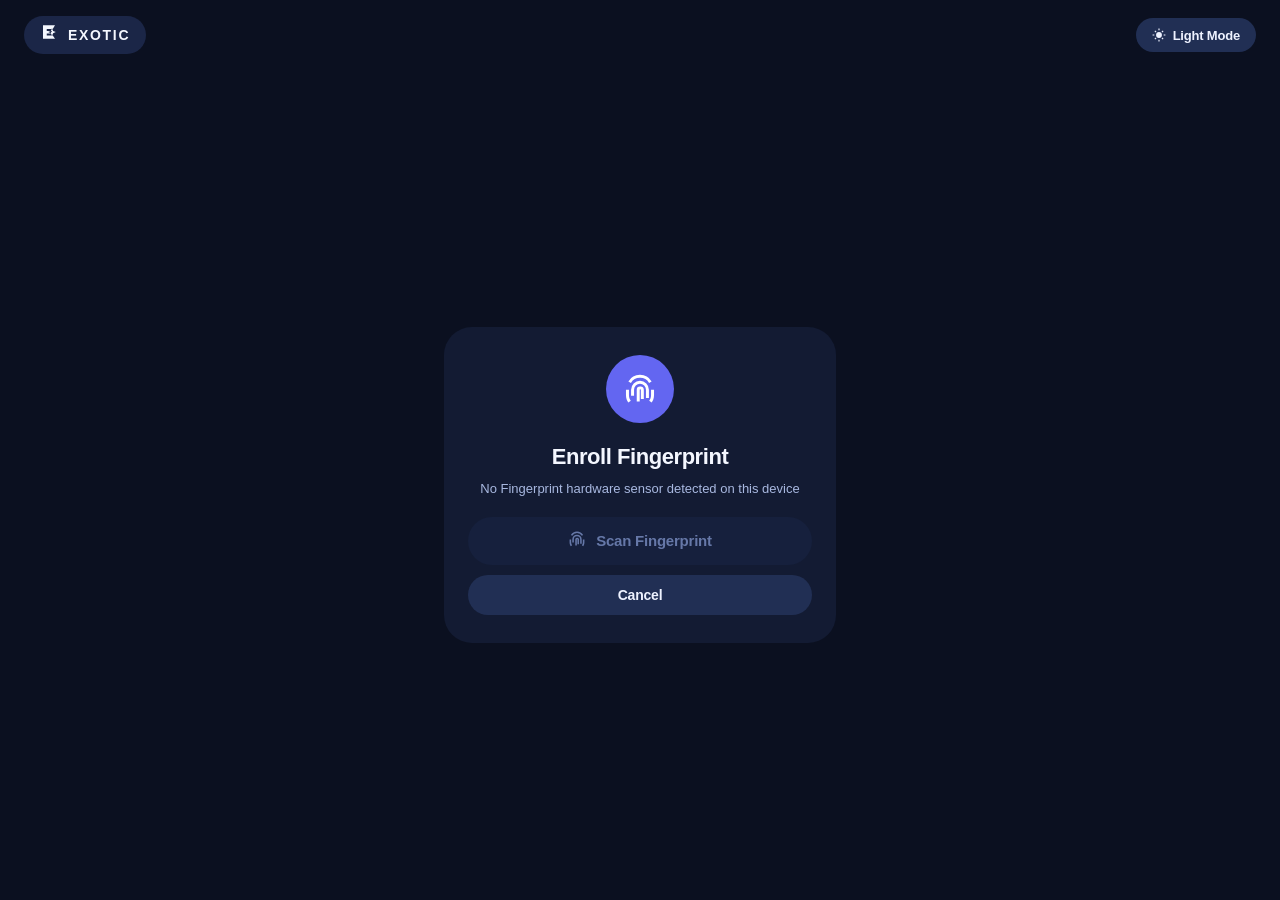
==== biometric-scan.html @ 4cd1140f "Add Settings Colored/Monochrome toggle with full Light/Dark Colored support across game and UI" ====
<!DOCTYPE html>
<html lang="en" data-theme="dark" data-color-mode="colored">
<head>
  <meta charset="UTF-8" />
  <meta name="viewport" content="width=device-width, initial-scale=1.0, maximum-scale=1.0, user-scalable=no" />
  <title>EXOTIC — Biometric Sensor</title>
  <link id="app-favicon" rel="icon" type="image/svg+xml" href="favicon.svg?v=20261025c20" />
  <link rel="shortcut icon" href="favicon.svg?v=20261025c20" />
  <link rel="stylesheet" href="styles/tokens.css?v=20261025c20" />
  <link rel="stylesheet" href="styles/components.css?v=20261025c20" />
  <style>
    body {
      min-height: 100vh;
      overflow-y: auto;
      display: flex;
      flex-direction: column;
      align-items: center;
      padding: 0;
      background-color: var(--bg-app);
      color: var(--fg-primary);
    }
    .bio-bridge-topbar {
      width: 100%;
      display: flex;
      align-items: center;
      justify-content: space-between;
      gap: 12px;
      padding: 16px 24px;
      flex-shrink: 0;
    }
    .bio-bridge-brand {
      display: inline-flex;
      align-items: center;
      gap: 10px;
      height: 38px;
      padding: 0 16px;
      border-radius: var(--radius-pill);
      background-color: var(--bg-surface-2);
      font-weight: 800;
      font-size: 14px;
      letter-spacing: 0.12em;
      text-transform: uppercase;
    }
    .bio-bridge-brand svg {
      width: 18px;
      height: 18px;
    }
    .bio-bridge-card {
      width: calc(100% - 32px);
      max-width: 392px;
      margin: auto;
      background-color: var(--bg-surface-1);
      border-radius: var(--radius-panel);
      padding: 28px 24px;
      display: flex;
      flex-direction: column;
      align-items: center;
      text-align: center;
      gap: 18px;
    }
    .bio-bridge-emblem {
      width: 68px;
      height: 68px;
      border-radius: var(--radius-pill);
      background-color: var(--pill-primary-bg);
      color: var(--pill-primary-fg);
      display: flex;
      align-items: center;
      justify-content: center;
    }
    .bio-bridge-emblem svg {
      width: 34px;
      height: 34px;
    }
    .bio-bridge-title {
      font-size: 22px;
      font-weight: 900;
      letter-spacing: -0.02em;
    }
    .bio-bridge-sub {
      font-size: 13px;
      color: var(--fg-secondary);
      line-height: 1.5;
    }
    .bio-bridge-canvas-wrap {
      display: none;
      width: 220px;
      height: 220px;
      border-radius: 24px;
      overflow: hidden;
      background-color: var(--bg-surface-2);
    }
    .bio-bridge-canvas-wrap.is-open {
      display: block;
    }
    .bio-bridge-canvas-wrap canvas {
      display: block;
      width: 220px;
      height: 220px;
    }
    .bio-bridge-actions {
      width: 100%;
      display: flex;
      flex-direction: column;
      gap: 10px;
    }
  </style>
</head>
<body>
  <header class="bio-bridge-topbar">
    <div class="bio-bridge-brand">
      <span id="bridge-brand-logo"></span>
      <span>EXOTIC</span>
    </div>
    <button type="button" id="bridge-theme-btn" class="ex-pill-btn ex-pill-btn--secondary ex-pill-btn--sm" aria-label="Switch Theme">
      <span id="bridge-theme-icon"></span>
      <span id="bridge-theme-label">Light Mode</span>
    </button>
  </header>

  <main class="bio-bridge-card">
    <div id="bridge-emblem" class="bio-bridge-emblem"></div>
    <div>
      <h1 id="bridge-title" class="bio-bridge-title">Biometric Verification</h1>
      <p id="bridge-sub" class="bio-bridge-sub" style="margin-top:6px;">
        Checking device biometric hardware...
      </p>
    </div>

    <div id="bridge-canvas-wrap" class="bio-bridge-canvas-wrap">
      <canvas id="bridge-face-canvas" width="220" height="220"></canvas>
    </div>

    <div class="bio-bridge-actions">
      <button type="button" id="bridge-scan-btn" class="ex-pill-btn ex-pill-btn--primary ex-pill-btn--lg ex-pill-btn--full">
        <span id="bridge-btn-icon"></span>
        <span id="bridge-btn-text">Start Sensor Scan</span>
      </button>
      <button type="button" id="bridge-cancel-btn" class="ex-pill-btn ex-pill-btn--secondary ex-pill-btn--md ex-pill-btn--full">
        <span>Cancel</span>
      </button>
    </div>
  </main>

  <script src="src/core/icons.js?v=20261025c20"></script>
  <script src="src/core/theme.js?v=20261025c20"></script>
  <script src="src/core/biometricHardware.js?v=20261025c20"></script>
  <script>
    (function () {
      const qs = new URLSearchParams(window.location.search);
      const reqId = qs.get('reqId') || '';
      const mode = qs.get('mode') === 'signin' ? 'signin' : 'signup';
      const method = qs.get('method') === 'faceid' ? 'faceid' : 'fingerprint';
      const requestedBioMode = qs.get('bioMode') || 'auto';
      const username = qs.get('username') || 'runner';
      let activeChallenge = qs.get('challenge') || '';
      const credentialId = qs.get('credId') || '';
      let currentTheme = qs.get('theme') === 'light' ? 'light' : 'dark';
      let currentColorMode = qs.get('colorMode') === 'monochrome' ? 'monochrome' : 'colored';
      try {
        const saved = JSON.parse(localStorage.getItem('exotic_save_state_v1') || '{}');
        if (!qs.has('theme') && saved?.settings?.theme === 'light') {
          currentTheme = 'light';
        }
        if (!qs.has('colorMode') && saved?.settings?.colorMode === 'monochrome') {
          currentColorMode = 'monochrome';
        }
      } catch {
        // Ignore storage read error
      }

      const brandLogoEl = document.getElementById('bridge-brand-logo');
      const themeBtnEl = document.getElementById('bridge-theme-btn');
      if (brandLogoEl) brandLogoEl.innerHTML = window.ExoticIcons.get('logo');

      function applyBridgeTheme(nextMode) {
        currentTheme = nextMode === 'light' ? 'light' : 'dark';
        if (window.ExoticTheme) {
          window.ExoticTheme.init(currentTheme, currentColorMode);
        } else {
          document.documentElement.setAttribute('data-theme', currentTheme);
          document.documentElement.setAttribute('data-color-mode', currentColorMode);
        }
        if (themeBtnEl) {
          const isDark = currentTheme === 'dark';
          const nextLabel = isDark ? 'Light Mode' : 'Dark Mode';
          themeBtnEl.innerHTML = `${window.ExoticIcons.get(isDark ? 'sun' : 'moon')}<span>${nextLabel}</span>`;
          themeBtnEl.setAttribute('title', `Switch to ${nextLabel}`);
          themeBtnEl.setAttribute('aria-label', `Switch to ${nextLabel}`);
        }
      }

      applyBridgeTheme(currentTheme);

      if (themeBtnEl) {
        themeBtnEl.addEventListener('click', () => {
          const next = currentTheme === 'dark' ? 'light' : 'dark';
          applyBridgeTheme(next);
          try {
            const raw = localStorage.getItem('exotic_save_state_v1');
            if (raw) {
              const parsed = JSON.parse(raw);
              parsed.settings = { ...(parsed.settings || {}), theme: next };
              localStorage.setItem('exotic_save_state_v1', JSON.stringify(parsed));
            }
          } catch {
            // Ignore storage write error
          }
        });
      }

      const label = method === 'faceid' ? 'Face ID' : 'Fingerprint';
      const iconName = method === 'faceid' ? 'faceid' : 'fingerprint';

      const emblemEl = document.getElementById('bridge-emblem');
      const titleEl = document.getElementById('bridge-title');
      const subEl = document.getElementById('bridge-sub');
      const canvasWrap = document.getElementById('bridge-canvas-wrap');
      const faceCanvas = document.getElementById('bridge-face-canvas');
      const scanBtn = document.getElementById('bridge-scan-btn');
      const btnIcon = document.getElementById('bridge-btn-icon');
      const btnText = document.getElementById('bridge-btn-text');
      const cancelBtn = document.getElementById('bridge-cancel-btn');

      emblemEl.innerHTML = window.ExoticIcons.get(iconName);
      btnIcon.innerHTML = window.ExoticIcons.get(iconName);
      titleEl.textContent = mode === 'signup' ? `Enroll ${label}` : `Verify ${label}`;
      btnText.textContent = `Scan ${label}`;

      function sendResultAndClose(result) {
        const message = {
          type: 'EXOTIC_BIOMETRIC_RESULT',
          reqId,
          result
        };
        try {
          if (window.opener && !window.opener.closed) {
            window.opener.postMessage(message, window.location.origin);
          }
        } catch {
          // Ignore opener error
        }
        try {
          if (typeof window.BroadcastChannel === 'function') {
            const bc = new window.BroadcastChannel(window.ExoticBiometrics.BRIDGE_CHANNEL);
            bc.postMessage(message);
            setTimeout(() => bc.close(), 120);
          }
        } catch {
          // Ignore BroadcastChannel error
        }
        setTimeout(() => {
          window.close();
        }, 160);
      }

      let resolvedBioMode = 'webauthn';

      async function runCameraScan() {
        scanBtn.disabled = true;
        canvasWrap.classList.add('is-open');
        emblemEl.style.display = 'none';
        subEl.textContent = 'Starting front camera for Face ID...';

        if (!activeChallenge) {
          const fresh = await window.ExoticBiometrics.prefetchChallenge(username);
          activeChallenge = fresh?.challenge || '';
        }

        const res = await window.ExoticBiometrics.scanCameraFace({
          canvas: faceCanvas,
          challenge: activeChallenge,
          onProgress(info) {
            subEl.textContent = info.hint;
          }
        });

        if (res && res.ok) {
          subEl.textContent = 'Face ID captured!';
          sendResultAndClose(res);
          return;
        }

        scanBtn.disabled = false;
        if (res?.unsupported) {
          sendResultAndClose(res);
          return;
        }
        subEl.textContent = res?.reason || 'Could not complete Face ID scan — try again.';
        btnText.textContent = 'Retry Face ID Scan';
      }

      function handleWebAuthnClick() {
        if (!activeChallenge) {
          subEl.textContent = 'Preparing security token — tap Scan again...';
          window.ExoticBiometrics.prefetchChallenge(username).then((c) => {
            if (c?.challenge) activeChallenge = c.challenge;
          });
          return;
        }

        scanBtn.disabled = true;
        subEl.textContent = `Complete ${label} verification on your device...`;

        const p =
          mode === 'signup'
            ? window.ExoticBiometrics.startInlineWebAuthnEnrollSync({
                username,
                method,
                challenge: activeChallenge
              })
            : window.ExoticBiometrics.startInlineWebAuthnVerifySync({
                username,
                method,
                challenge: activeChallenge,
                credentialId
              });

        p.then((res) => {
          if (res && res.ok) {
            emblemEl.innerHTML = window.ExoticIcons.get('check');
            subEl.textContent = `${label} verified!`;
            sendResultAndClose(res);
            return;
          }
          scanBtn.disabled = false;
          if (res?.unsupported) {
            sendResultAndClose(res);
            return;
          }
          // Pre-fetch fresh challenge for retry
          window.ExoticBiometrics.prefetchChallenge(username).then((c) => {
            if (c?.challenge) activeChallenge = c.challenge;
          });
          subEl.textContent = res?.reason || `${label} scan did not complete — tap to retry.`;
          btnText.textContent = `Retry ${label}`;
        });
      }

      scanBtn.addEventListener('click', () => {
        if (resolvedBioMode === 'camera_face') {
          runCameraScan();
        } else {
          handleWebAuthnClick();
        }
      });

      cancelBtn.addEventListener('click', () => {
        window.ExoticBiometrics.stopActiveCamera();
        sendResultAndClose({
          ok: false,
          canceled: true,
          reason: `${label} scan canceled`
        });
      });

      (async () => {
        const [, freshChallenge] = await Promise.all([
          window.ExoticBiometrics.detectCapabilities(),
          activeChallenge
            ? Promise.resolve({ challenge: activeChallenge })
            : window.ExoticBiometrics.prefetchChallenge(username)
        ]);
        if (freshChallenge?.challenge) {
          activeChallenge = freshChallenge.challenge;
        }

        const support = window.ExoticBiometrics.getMethodSupport(method);
        if (!support.supported) {
          subEl.textContent = support.reason || `${label} is not supported on this device.`;
          scanBtn.disabled = true;
          setTimeout(() => {
            sendResultAndClose({
              ok: false,
              unsupported: true,
              reason: support.reason || `${label} hardware is not supported on this device`
            });
          }, 950);
          return;
        }

        if (requestedBioMode === 'webauthn' || requestedBioMode === 'camera_face') {
          resolvedBioMode = requestedBioMode;
        } else {
          resolvedBioMode = support.mode || 'webauthn';
        }

        if (resolvedBioMode === 'camera_face') {
          runCameraScan();
        } else {
          subEl.textContent = `Tap below to trigger your device's ${label} sensor for @${username}.`;
          scanBtn.focus();
        }
      })();
    })();
  </script>
</body>
</html>
---- styles/tokens.css ----
:root {
  --font-sans: 'Inter', -apple-system, BlinkMacSystemFont, 'Segoe UI', Roboto, Helvetica, Arial, sans-serif;
  --font-mono: 'JetBrains Mono', ui-monospace, SFMono-Regular, Menlo, Monaco, Consolas, monospace;

  --radius-pill: 9999px;
  --radius-card: 22px;
  --radius-panel: 28px;
  --radius-stage: 16px;
  --radius-chip: 9999px;

  --ease-spring: cubic-bezier(0.22, 1, 0.36, 1);
  --ease-snappy: cubic-bezier(0.16, 1, 0.3, 1);
}

/* ==========================================================================
   1. DARK + MONOCHROME
   ========================================================================== */
[data-theme="dark"],
[data-theme="dark"][data-color-mode="monochrome"] {
  --bg-app: #0a0a0a;
  --bg-backdrop-overlay: rgba(10, 10, 10, 0.62);
  --bg-surface-1: #141414;
  --bg-surface-2: #1c1c1c;
  --bg-surface-3: #242424;
  --bg-surface-4: #303030;
  --bg-preview: #0f0f0f;
  --bg-modal-scrim: rgba(6, 6, 6, 0.8);

  --fg-primary: #fafafa;
  --fg-secondary: #a3a3a3;
  --fg-muted: #737373;
  --fg-inverse: #0a0a0a;

  --pill-primary-bg: #fafafa;
  --pill-primary-fg: #0a0a0a;
  --pill-primary-hover: #e5e5e5;
  --pill-primary-active: #d4d4d4;

  --pill-secondary-bg: #202020;
  --pill-secondary-fg: #f5f5f5;
  --pill-secondary-hover: #2b2b2b;
  --pill-secondary-active: #363636;

  --pill-ghost-fg: #a3a3a3;
  --pill-ghost-hover-bg: #1c1c1c;
  --pill-ghost-hover-fg: #fafafa;

  --pill-muted-bg: #191919;
  --pill-muted-fg: #666666;

  --scrollbar-track: #0f0f0f;
  --scrollbar-thumb: #2b2b2b;

  --accent-brand-fill: #fafafa;
  --accent-coin: currentColor;
  --accent-skill: currentColor;
  --accent-danger: currentColor;
  --accent-trophy: currentColor;
  --accent-aura: currentColor;
  --valid-pill-bg: #fafafa;
  --valid-pill-fg: #0a0a0a;
  --invalid-pill-bg: #303030;
  --invalid-pill-fg: #fafafa;
  --rage-bg: #fafafa;
  --rage-fg: #0a0a0a;
}

/* ==========================================================================
   2. LIGHT + MONOCHROME
   ========================================================================== */
[data-theme="light"],
[data-theme="light"][data-color-mode="monochrome"] {
  --bg-app: #f5f5f5;
  --bg-backdrop-overlay: rgba(245, 245, 245, 0.66);
  --bg-surface-1: #ffffff;
  --bg-surface-2: #ececec;
  --bg-surface-3: #e2e2e2;
  --bg-surface-4: #d4d4d4;
  --bg-preview: #eaeaea;
  --bg-modal-scrim: rgba(238, 238, 238, 0.84);

  --fg-primary: #0a0a0a;
  --fg-secondary: #525252;
  --fg-muted: #737373;
  --fg-inverse: #fafafa;

  --pill-primary-bg: #0a0a0a;
  --pill-primary-fg: #fafafa;
  --pill-primary-hover: #262626;
  --pill-primary-active: #404040;

  --pill-secondary-bg: #e6e6e6;
  --pill-secondary-fg: #0a0a0a;
  --pill-secondary-hover: #dadada;
  --pill-secondary-active: #cccccc;

  --pill-ghost-fg: #525252;
  --pill-ghost-hover-bg: #e8e8e8;
  --pill-ghost-hover-fg: #0a0a0a;

  --pill-muted-bg: #ececec;
  --pill-muted-fg: #8c8c8c;

  --scrollbar-track: #ececec;
  --scrollbar-thumb: #cccccc;

  --accent-brand-fill: #0a0a0a;
  --accent-coin: currentColor;
  --accent-skill: currentColor;
  --accent-danger: currentColor;
  --accent-trophy: currentColor;
  --accent-aura: currentColor;
  --valid-pill-bg: #0a0a0a;
  --valid-pill-fg: #fafafa;
  --invalid-pill-bg: #d4d4d4;
  --invalid-pill-fg: #0a0a0a;
  --rage-bg: #0a0a0a;
  --rage-fg: #fafafa;
}

/* ==========================================================================
   3. DARK + COLORED (Midnight Indigo & Crisp Solid Spectrum)
   ========================================================================== */
[data-theme="dark"][data-color-mode="colored"] {
  --bg-app: #0b1020;
  --bg-backdrop-overlay: rgba(11, 16, 32, 0.68);
  --bg-surface-1: #131b33;
  --bg-surface-2: #1b2647;
  --bg-surface-3: #24335c;
  --bg-surface-4: #314478;
  --bg-preview: #0e1529;
  --bg-modal-scrim: rgba(7, 11, 24, 0.82);

  --fg-primary: #f4f7ff;
  --fg-secondary: #a8b8e0;
  --fg-muted: #7386b8;
  --fg-inverse: #ffffff;

  --pill-primary-bg: #6366f1;
  --pill-primary-fg: #ffffff;
  --pill-primary-hover: #7578f7;
  --pill-primary-active: #4f46e5;

  --pill-secondary-bg: #212f54;
  --pill-secondary-fg: #eef2ff;
  --pill-secondary-hover: #2c3e6e;
  --pill-secondary-active: #374d87;

  --pill-ghost-fg: #a8b8e0;
  --pill-ghost-hover-bg: #1d2a4d;
  --pill-ghost-hover-fg: #ffffff;

  --pill-muted-bg: #16203d;
  --pill-muted-fg: #6678a8;

  --scrollbar-track: #0e1529;
  --scrollbar-thumb: #3b4f87;

  --accent-brand-fill: #818cf8;
  --accent-coin: #fbbf24;
  --accent-skill: #22d3ee;
  --accent-danger: #fb7185;
  --accent-trophy: #f59e0b;
  --accent-aura: #c084fc;
  --valid-pill-bg: #059669;
  --valid-pill-fg: #ffffff;
  --invalid-pill-bg: #be123c;
  --invalid-pill-fg: #ffffff;
  --rage-bg: #e11d48;
  --rage-fg: #ffffff;
}

/* ==========================================================================
   4. LIGHT + COLORED (Sunlit Sky Alabaster & Vivid Royal Spectrum)
   ========================================================================== */
[data-theme="light"][data-color-mode="colored"] {
  --bg-app: #eaf1ff;
  --bg-backdrop-overlay: rgba(234, 241, 255, 0.72);
  --bg-surface-1: #ffffff;
  --bg-surface-2: #e1ebff;
  --bg-surface-3: #d2e0ff;
  --bg-surface-4: #bdd1fb;
  --bg-preview: #dce8ff;
  --bg-modal-scrim: rgba(224, 235, 255, 0.85);

  --fg-primary: #111a36;
  --fg-secondary: #435482;
  --fg-muted: #6d7fad;
  --fg-inverse: #ffffff;

  --pill-primary-bg: #4f46e5;
  --pill-primary-fg: #ffffff;
  --pill-primary-hover: #4338ca;
  --pill-primary-active: #3730a3;

  --pill-secondary-bg: #d8e4ff;
  --pill-secondary-fg: #192652;
  --pill-secondary-hover: #c5d6fe;
  --pill-secondary-active: #b1c6fc;

  --pill-ghost-fg: #435482;
  --pill-ghost-hover-bg: #dce7ff;
  --pill-ghost-hover-fg: #111a36;

  --pill-muted-bg: #e2ebff;
  --pill-muted-fg: #7e8fb8;

  --scrollbar-track: #e1ebff;
  --scrollbar-thumb: #99b0eb;

  --accent-brand-fill: #4f46e5;
  --accent-coin: #d97706;
  --accent-skill: #0891b2;
  --accent-danger: #e11d48;
  --accent-trophy: #d97706;
  --accent-aura: #7c3aed;
  --valid-pill-bg: #059669;
  --valid-pill-fg: #ffffff;
  --invalid-pill-bg: #e11d48;
  --invalid-pill-fg: #ffffff;
  --rage-bg: #e11d48;
  --rage-fg: #ffffff;
}

*,
*::before,
*::after {
  box-sizing: border-box;
  margin: 0;
  padding: 0;
  border: none;
  outline: none;
  -webkit-tap-highlight-color: transparent;
}

html,
body {
  width: 100%;
  height: 100%;
  overflow: hidden;
  background-color: var(--bg-app);
  color: var(--fg-primary);
  font-family: var(--font-sans);
  font-size: 15px;
  line-height: 1.45;
  -webkit-font-smoothing: antialiased;
  -moz-osx-font-smoothing: grayscale;
  user-select: none;
  transition: background-color 220ms var(--ease-snappy), color 220ms var(--ease-snappy);
}

button,
input,
select,
textarea {
  font-family: inherit;
  color: inherit;
  background: none;
  border: none;
  outline: none;
  box-shadow: none;
}

button:focus,
button:focus-visible,
input:focus,
input:focus-visible {
  border: none;
  outline: none;
  box-shadow: none;
}

::-webkit-scrollbar {
  width: 8px;
  height: 8px;
}

::-webkit-scrollbar-track {
  background: var(--scrollbar-track);
}

::-webkit-scrollbar-thumb {
  background: var(--scrollbar-thumb);
  border-radius: 9999px;
}
---- styles/components.css ----
/* Custom ShadcnUI Pill-Style Button System (Used For Every Button Throughout) */
.ex-pill-btn {
  position: relative;
  display: inline-flex;
  align-items: center;
  justify-content: center;
  gap: 8px;
  border-radius: var(--radius-pill);
  border: none;
  outline: none;
  box-shadow: none;
  font-family: var(--font-sans);
  font-weight: 600;
  letter-spacing: -0.015em;
  white-space: nowrap;
  cursor: pointer;
  text-decoration: none;
  transition:
    background-color 150ms var(--ease-snappy),
    color 150ms var(--ease-snappy),
    transform 130ms var(--ease-spring),
    opacity 150ms ease;
}

.ex-pill-btn svg {
  width: 16px;
  height: 16px;
  flex-shrink: 0;
  pointer-events: none;
}

.ex-pill-btn:active:not(:disabled) {
  transform: scale(0.96);
}

.ex-pill-btn:disabled,
.ex-pill-btn[aria-disabled="true"] {
  background-color: var(--pill-muted-bg);
  color: var(--pill-muted-fg);
  cursor: not-allowed;
  transform: none;
}

/* Variants */
.ex-pill-btn--primary {
  background-color: var(--pill-primary-bg);
  color: var(--pill-primary-fg);
}

.ex-pill-btn--primary:hover:not(:disabled) {
  background-color: var(--pill-primary-hover);
}

.ex-pill-btn--primary:active:not(:disabled) {
  background-color: var(--pill-primary-active);
}

.ex-pill-btn--secondary {
  background-color: var(--pill-secondary-bg);
  color: var(--pill-secondary-fg);
}

.ex-pill-btn--secondary:hover:not(:disabled) {
  background-color: var(--pill-secondary-hover);
}

.ex-pill-btn--secondary:active:not(:disabled) {
  background-color: var(--pill-secondary-active);
}

.ex-pill-btn--ghost {
  background-color: transparent;
  color: var(--pill-ghost-fg);
}

.ex-pill-btn--ghost:hover:not(:disabled) {
  background-color: var(--pill-ghost-hover-bg);
  color: var(--pill-ghost-hover-fg);
}

/* Sizes */
.ex-pill-btn--xs {
  height: 28px;
  padding: 0 12px;
  font-size: 12px;
  gap: 6px;
}

.ex-pill-btn--xs svg {
  width: 13px;
  height: 13px;
}

.ex-pill-btn--sm {
  height: 34px;
  padding: 0 16px;
  font-size: 13px;
  gap: 7px;
}

.ex-pill-btn--sm svg {
  width: 14px;
  height: 14px;
}

.ex-pill-btn--md {
  height: 40px;
  padding: 0 20px;
  font-size: 14px;
  gap: 8px;
}

.ex-pill-btn--lg {
  height: 48px;
  padding: 0 26px;
  font-size: 15px;
  gap: 10px;
}

.ex-pill-btn--lg svg {
  width: 18px;
  height: 18px;
}

.ex-pill-btn--xl {
  height: 54px;
  padding: 0 34px;
  font-size: 16px;
  gap: 11px;
}

.ex-pill-btn--xl svg {
  width: 19px;
  height: 19px;
}

.ex-pill-btn--icon {
  width: 38px;
  height: 38px;
  padding: 0;
}

.ex-pill-btn--icon-sm {
  width: 32px;
  height: 32px;
  padding: 0;
}

.ex-pill-btn--full {
  width: 100%;
}

/* Non-interactive Pill Chips & Currency Counters */
.ex-chip {
  display: inline-flex;
  align-items: center;
  gap: 7px;
  height: 34px;
  padding: 0 14px;
  border-radius: var(--radius-pill);
  background-color: var(--bg-surface-2);
  color: var(--fg-primary);
  font-size: 13px;
  font-weight: 600;
  font-variant-numeric: tabular-nums;
}

.ex-chip svg {
  width: 15px;
  height: 15px;
  flex-shrink: 0;
}

.ex-chip--subtle {
  height: 26px;
  padding: 0 10px;
  font-size: 11px;
  font-weight: 600;
  letter-spacing: 0.02em;
  text-transform: uppercase;
  background-color: var(--bg-surface-3);
  color: var(--fg-secondary);
}

.ex-chip--inverted {
  height: 24px;
  padding: 0 10px;
  font-size: 11px;
  font-weight: 700;
  letter-spacing: 0.03em;
  text-transform: uppercase;
  background-color: var(--pill-primary-bg);
  color: var(--pill-primary-fg);
}

/* Pill Input (Borderless, Outline-free, Gradient-free, HTML5 Validation Clean) */
.ex-pill-input {
  height: 44px;
  padding: 0 18px;
  border-radius: var(--radius-pill);
  background-color: var(--bg-surface-3);
  color: var(--fg-primary);
  font-size: 14px;
  font-weight: 500;
  width: 100%;
  border: none;
  outline: none;
  box-shadow: none;
  transition: background-color 150ms var(--ease-snappy);
}

.ex-pill-input::placeholder {
  color: var(--fg-muted);
}

.ex-pill-input:focus,
.ex-pill-input:focus-visible,
.ex-pill-input:valid,
.ex-pill-input:invalid,
.ex-pill-input:-moz-ui-invalid {
  background-color: var(--bg-surface-4);
  border: none;
  outline: none;
  box-shadow: none;
}

.ex-pill-input:not(:focus):valid,
.ex-pill-input:not(:focus):invalid {
  background-color: var(--bg-surface-3);
}

/* Video Card Preview Component (Shop Items & Levels) */
.ex-video-card {
  display: flex;
  flex-direction: column;
  background-color: var(--bg-surface-2);
  border-radius: var(--radius-card);
  padding: 12px;
  gap: 12px;
  transition: transform 180ms var(--ease-snappy), background-color 180ms var(--ease-snappy);
}

.ex-video-card:hover {
  transform: translateY(-2px);
}

.ex-video-stage {
  position: relative;
  width: 100%;
  aspect-ratio: 16 / 9;
  border-radius: var(--radius-stage);
  background-color: var(--bg-preview);
  overflow: hidden;
}

.ex-video-canvas {
  display: block;
  width: 100%;
  height: 100%;
}

.ex-video-overlay-top {
  position: absolute;
  top: 8px;
  left: 8px;
  right: 8px;
  display: flex;
  align-items: center;
  justify-content: space-between;
  pointer-events: none;
}

.ex-video-badge {
  display: inline-flex;
  align-items: center;
  gap: 5px;
  height: 22px;
  padding: 0 9px;
  border-radius: var(--radius-pill);
  background-color: var(--bg-backdrop-overlay);
  color: var(--fg-primary);
  font-family: var(--font-mono);
  font-size: 10px;
  font-weight: 700;
  letter-spacing: 0.04em;
  text-transform: uppercase;
}

.ex-video-scrubber {
  position: absolute;
  left: 10px;
  right: 10px;
  bottom: 8px;
  height: 3px;
  border-radius: var(--radius-pill);
  background-color: var(--bg-surface-3);
  overflow: hidden;
  pointer-events: none;
  opacity: 0.72;
}

.ex-video-scrubber-fill {
  height: 100%;
  width: 0%;
  border-radius: var(--radius-pill);
  background-color: var(--accent-brand-fill);
}

.ex-card-body {
  display: flex;
  flex-direction: column;
  gap: 6px;
  padding: 0 4px;
  flex: 1;
}

.ex-card-title-row {
  display: flex;
  align-items: center;
  justify-content: space-between;
  gap: 8px;
}

.ex-card-title {
  font-size: 15px;
  font-weight: 700;
  letter-spacing: -0.02em;
  color: var(--fg-primary);
}

.ex-card-desc {
  font-size: 12.5px;
  color: var(--fg-secondary);
  line-height: 1.4;
}

.ex-card-footer {
  display: flex;
  align-items: center;
  justify-content: space-between;
  gap: 8px;
  margin-top: auto;
  padding-top: 6px;
}

/* Modal System */
.ex-modal-scrim {
  position: fixed;
  inset: 0;
  z-index: 90;
  display: flex;
  align-items: center;
  justify-content: center;
  padding: 20px;
  background-color: var(--bg-modal-scrim);
  opacity: 0;
  pointer-events: none;
  transition: opacity 180ms var(--ease-snappy);
}

.ex-modal-scrim.is-open {
  opacity: 1;
  pointer-events: auto;
}

.ex-modal-card {
  width: 100%;
  max-width: 460px;
  background-color: var(--bg-surface-1);
  border-radius: var(--radius-panel);
  padding: 28px;
  display: flex;
  flex-direction: column;
  gap: 18px;
  transform: translateY(10px) scale(0.98);
  transition: transform 200ms var(--ease-snappy);
}

.ex-modal-scrim.is-open .ex-modal-card {
  transform: translateY(0) scale(1);
}

/* Toast Stack */
.ex-toast-stack {
  position: fixed;
  bottom: 20px;
  right: 20px;
  z-index: 120;
  display: flex;
  flex-direction: column;
  gap: 10px;
  pointer-events: none;
}

.ex-toast {
  display: flex;
  align-items: center;
  gap: 12px;
  padding: 12px 18px;
  border-radius: var(--radius-pill);
  background-color: var(--pill-primary-bg);
  color: var(--pill-primary-fg);
  font-size: 13px;
  font-weight: 600;
  animation: exToastIn 260ms var(--ease-spring) forwards;
}

.ex-toast svg {
  width: 16px;
  height: 16px;
  flex-shrink: 0;
}

@keyframes exToastIn {
  from {
    opacity: 0;
    transform: translateY(14px) scale(0.94);
  }
  to {
    opacity: 1;
    transform: translateY(0) scale(1);
  }
}

.mono {
  font-family: var(--font-mono);
  font-variant-numeric: tabular-nums;
}

/* Semantic Solid Icon Accents in Colored Mode (Dark & Light) */
[data-color-mode="colored"] [data-icon="coin"] {
  color: var(--accent-coin);
}

[data-color-mode="colored"] [data-icon="skill"] {
  color: var(--accent-skill);
}

[data-color-mode="colored"] [data-icon="skull"] {
  color: var(--accent-danger);
}

[data-color-mode="colored"] [data-icon="achievements"],
[data-color-mode="colored"] [data-icon="leaderboards"] {
  color: var(--accent-trophy);
}

[data-color-mode="colored"] [data-icon="bolt"],
[data-color-mode="colored"] [data-icon="palette"] {
  color: var(--accent-aura);
}

[data-color-mode="colored"] .ex-pill-btn--primary [data-icon] {
  color: #ffffff;
}

[data-color-mode="colored"] .ex-pill-btn--primary [data-icon="coin"] {
  color: #fde047;
}

[data-color-mode="colored"] .ex-pill-btn--primary [data-icon="skill"] {
  color: #67e8f9;
}
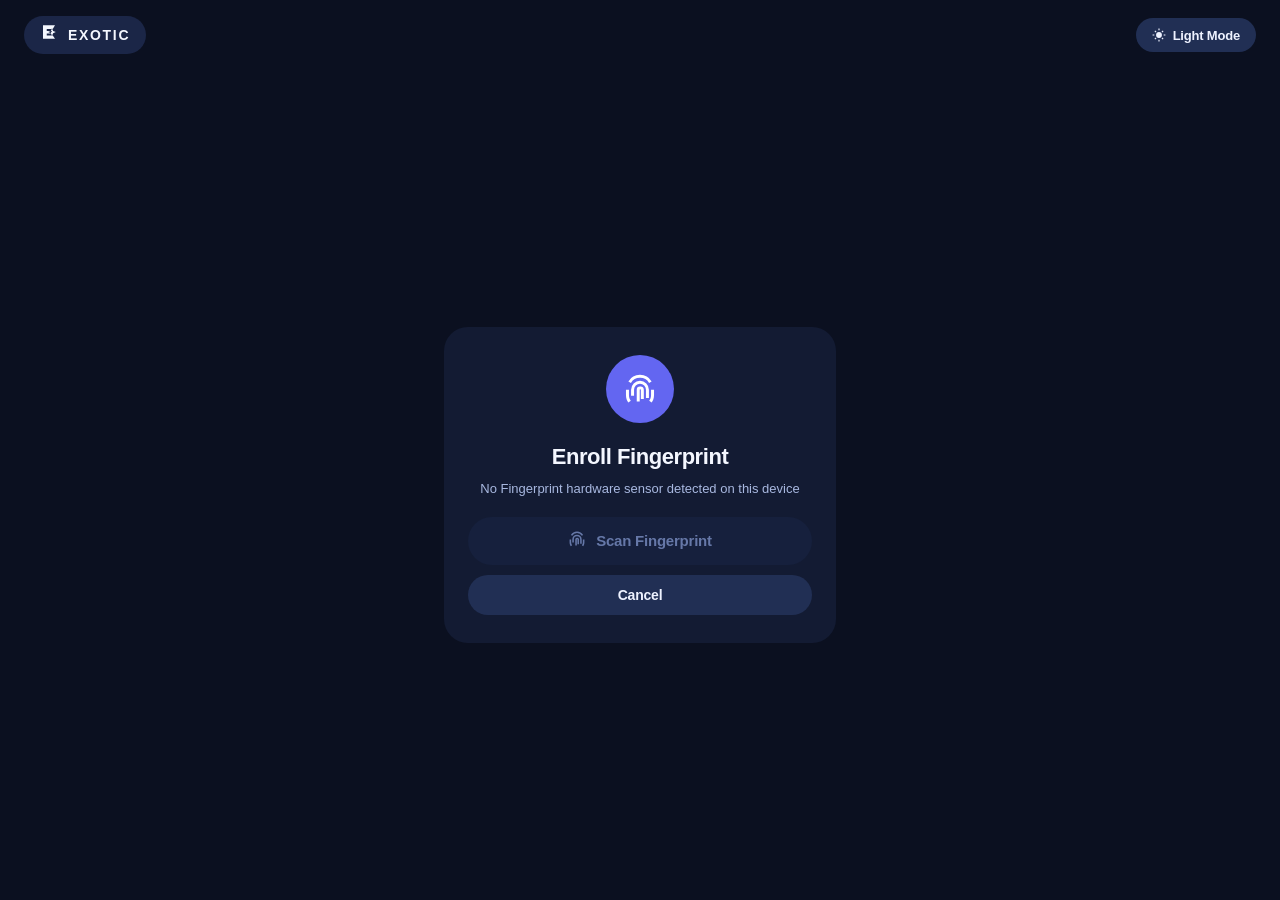
==== commit f86926fb: "Restore Monochrome Dark & Light to exact original visuals while keeping Colored mode intact" ====
--- a/biometric-scan.html
+++ b/biometric-scan.html
@@ -4,10 +4,10 @@
   <meta charset="UTF-8" />
   <meta name="viewport" content="width=device-width, initial-scale=1.0, maximum-scale=1.0, user-scalable=no" />
   <title>EXOTIC — Biometric Sensor</title>
-  <link id="app-favicon" rel="icon" type="image/svg+xml" href="favicon.svg?v=20261025c20" />
-  <link rel="shortcut icon" href="favicon.svg?v=20261025c20" />
-  <link rel="stylesheet" href="styles/tokens.css?v=20261025c20" />
-  <link rel="stylesheet" href="styles/components.css?v=20261025c20" />
+  <link id="app-favicon" rel="icon" type="image/svg+xml" href="favicon.svg?v=20261025c21" />
+  <link rel="shortcut icon" href="favicon.svg?v=20261025c21" />
+  <link rel="stylesheet" href="styles/tokens.css?v=20261025c21" />
+  <link rel="stylesheet" href="styles/components.css?v=20261025c21" />
   <style>
     body {
       min-height: 100vh;
@@ -142,9 +142,9 @@
     </div>
   </main>
 
-  <script src="src/core/icons.js?v=20261025c20"></script>
-  <script src="src/core/theme.js?v=20261025c20"></script>
-  <script src="src/core/biometricHardware.js?v=20261025c20"></script>
+  <script src="src/core/icons.js?v=20261025c21"></script>
+  <script src="src/core/theme.js?v=20261025c21"></script>
+  <script src="src/core/biometricHardware.js?v=20261025c21"></script>
   <script>
     (function () {
       const qs = new URLSearchParams(window.location.search);
--- a/styles/tokens.css
+++ b/styles/tokens.css
@@ -1,125 +1,106 @@
-:root {
-  --font-sans: 'Inter', -apple-system, BlinkMacSystemFont, 'Segoe UI', Roboto, Helvetica, Arial, sans-serif;
-  --font-mono: 'JetBrains Mono', ui-monospace, SFMono-Regular, Menlo, Monaco, Consolas, monospace;
-
-  --radius-pill: 9999px;
-  --radius-card: 22px;
-  --radius-panel: 28px;
-  --radius-stage: 16px;
-  --radius-chip: 9999px;
-
-  --ease-spring: cubic-bezier(0.22, 1, 0.36, 1);
-  --ease-snappy: cubic-bezier(0.16, 1, 0.3, 1);
-}
-
-/* ==========================================================================
-   1. DARK + MONOCHROME
-   ========================================================================== */
+:root,
 [data-theme="dark"],
 [data-theme="dark"][data-color-mode="monochrome"] {
   --bg-app: #0a0a0a;
-  --bg-backdrop-overlay: rgba(10, 10, 10, 0.62);
-  --bg-surface-1: #141414;
+  --bg-backdrop-overlay: rgba(10, 10, 10, 0.72);
+  --bg-surface-1: #131313;
   --bg-surface-2: #1c1c1c;
-  --bg-surface-3: #242424;
-  --bg-surface-4: #303030;
-  --bg-preview: #0f0f0f;
-  --bg-modal-scrim: rgba(6, 6, 6, 0.8);
+  --bg-surface-3: #262626;
+  --bg-surface-4: #333333;
+  --bg-preview: #0e0e0e;
+  --bg-modal-scrim: rgba(0, 0, 0, 0.80);
 
   --fg-primary: #fafafa;
-  --fg-secondary: #a3a3a3;
-  --fg-muted: #737373;
+  --fg-secondary: #a6a6a6;
+  --fg-muted: #707070;
   --fg-inverse: #0a0a0a;
 
   --pill-primary-bg: #fafafa;
   --pill-primary-fg: #0a0a0a;
-  --pill-primary-hover: #e5e5e5;
-  --pill-primary-active: #d4d4d4;
-
-  --pill-secondary-bg: #202020;
-  --pill-secondary-fg: #f5f5f5;
-  --pill-secondary-hover: #2b2b2b;
-  --pill-secondary-active: #363636;
-
-  --pill-ghost-fg: #a3a3a3;
-  --pill-ghost-hover-bg: #1c1c1c;
+  --pill-primary-hover: #e0e0e0;
+  --pill-primary-active: #cccccc;
+
+  --pill-secondary-bg: #242424;
+  --pill-secondary-fg: #fafafa;
+  --pill-secondary-hover: #333333;
+  --pill-secondary-active: #404040;
+
+  --pill-ghost-fg: #b3b3b3;
+  --pill-ghost-hover-bg: #212121;
   --pill-ghost-hover-fg: #fafafa;
 
-  --pill-muted-bg: #191919;
+  --pill-muted-bg: #171717;
   --pill-muted-fg: #666666;
 
-  --scrollbar-track: #0f0f0f;
-  --scrollbar-thumb: #2b2b2b;
-
-  --accent-brand-fill: #fafafa;
+  --scrollbar-track: #121212;
+  --scrollbar-thumb: #2e2e2e;
+
+  --accent-brand-fill: var(--fg-primary);
   --accent-coin: currentColor;
   --accent-skill: currentColor;
   --accent-danger: currentColor;
   --accent-trophy: currentColor;
   --accent-aura: currentColor;
-  --valid-pill-bg: #fafafa;
-  --valid-pill-fg: #0a0a0a;
-  --invalid-pill-bg: #303030;
-  --invalid-pill-fg: #fafafa;
-  --rage-bg: #fafafa;
-  --rage-fg: #0a0a0a;
-}
-
-/* ==========================================================================
-   2. LIGHT + MONOCHROME
-   ========================================================================== */
+  --valid-pill-bg: var(--pill-primary-bg);
+  --valid-pill-fg: var(--pill-primary-fg);
+  --invalid-pill-bg: var(--bg-surface-4);
+  --invalid-pill-fg: var(--fg-primary);
+  --rage-bg: var(--pill-primary-bg);
+  --rage-fg: var(--pill-primary-fg);
+}
+
 [data-theme="light"],
 [data-theme="light"][data-color-mode="monochrome"] {
   --bg-app: #f5f5f5;
-  --bg-backdrop-overlay: rgba(245, 245, 245, 0.66);
+  --bg-backdrop-overlay: rgba(245, 245, 245, 0.76);
   --bg-surface-1: #ffffff;
-  --bg-surface-2: #ececec;
-  --bg-surface-3: #e2e2e2;
-  --bg-surface-4: #d4d4d4;
-  --bg-preview: #eaeaea;
-  --bg-modal-scrim: rgba(238, 238, 238, 0.84);
+  --bg-surface-2: #ffffff;
+  --bg-surface-3: #eaeaea;
+  --bg-surface-4: #dcdcdc;
+  --bg-preview: #ededed;
+  --bg-modal-scrim: rgba(245, 245, 245, 0.84);
 
   --fg-primary: #0a0a0a;
   --fg-secondary: #525252;
-  --fg-muted: #737373;
+  --fg-muted: #858585;
   --fg-inverse: #fafafa;
 
   --pill-primary-bg: #0a0a0a;
   --pill-primary-fg: #fafafa;
   --pill-primary-hover: #262626;
-  --pill-primary-active: #404040;
+  --pill-primary-active: #3b3b3b;
 
   --pill-secondary-bg: #e6e6e6;
   --pill-secondary-fg: #0a0a0a;
-  --pill-secondary-hover: #dadada;
-  --pill-secondary-active: #cccccc;
+  --pill-secondary-hover: #d6d6d6;
+  --pill-secondary-active: #c7c7c7;
 
   --pill-ghost-fg: #525252;
   --pill-ghost-hover-bg: #e8e8e8;
   --pill-ghost-hover-fg: #0a0a0a;
 
-  --pill-muted-bg: #ececec;
-  --pill-muted-fg: #8c8c8c;
-
-  --scrollbar-track: #ececec;
-  --scrollbar-thumb: #cccccc;
-
-  --accent-brand-fill: #0a0a0a;
+  --pill-muted-bg: #ebebeb;
+  --pill-muted-fg: #999999;
+
+  --scrollbar-track: #ededed;
+  --scrollbar-thumb: #c4c4c4;
+
+  --accent-brand-fill: var(--fg-primary);
   --accent-coin: currentColor;
   --accent-skill: currentColor;
   --accent-danger: currentColor;
   --accent-trophy: currentColor;
   --accent-aura: currentColor;
-  --valid-pill-bg: #0a0a0a;
-  --valid-pill-fg: #fafafa;
-  --invalid-pill-bg: #d4d4d4;
-  --invalid-pill-fg: #0a0a0a;
-  --rage-bg: #0a0a0a;
-  --rage-fg: #fafafa;
+  --valid-pill-bg: var(--pill-primary-bg);
+  --valid-pill-fg: var(--pill-primary-fg);
+  --invalid-pill-bg: var(--bg-surface-4);
+  --invalid-pill-fg: var(--fg-primary);
+  --rage-bg: var(--pill-primary-bg);
+  --rage-fg: var(--pill-primary-fg);
 }
 
 /* ==========================================================================
-   3. DARK + COLORED (Midnight Indigo & Crisp Solid Spectrum)
+   DARK + COLORED (Midnight Indigo & Crisp Solid Spectrum)
    ========================================================================== */
 [data-theme="dark"][data-color-mode="colored"] {
   --bg-app: #0b1020;
@@ -171,7 +152,7 @@
 }
 
 /* ==========================================================================
-   4. LIGHT + COLORED (Sunlit Sky Alabaster & Vivid Royal Spectrum)
+   LIGHT + COLORED (Sunlit Sky Alabaster & Vivid Royal Spectrum)
    ========================================================================== */
 [data-theme="light"][data-color-mode="colored"] {
   --bg-app: #eaf1ff;
@@ -220,6 +201,19 @@
   --invalid-pill-fg: #ffffff;
   --rage-bg: #e11d48;
   --rage-fg: #ffffff;
+}
+
+:root {
+  --font-sans: -apple-system, BlinkMacSystemFont, "Segoe UI", Roboto, Helvetica, Arial, sans-serif;
+  --font-mono: ui-monospace, SFMono-Regular, Menlo, Monaco, Consolas, "Liberation Mono", monospace;
+
+  --radius-pill: 9999px;
+  --radius-card: 20px;
+  --radius-stage: 14px;
+  --radius-panel: 24px;
+
+  --ease-snappy: cubic-bezier(0.16, 1, 0.3, 1);
+  --ease-spring: cubic-bezier(0.34, 1.56, 0.64, 1);
 }
 
 *,
@@ -283,4 +277,3 @@
   background: var(--scrollbar-thumb);
   border-radius: 9999px;
 }
-
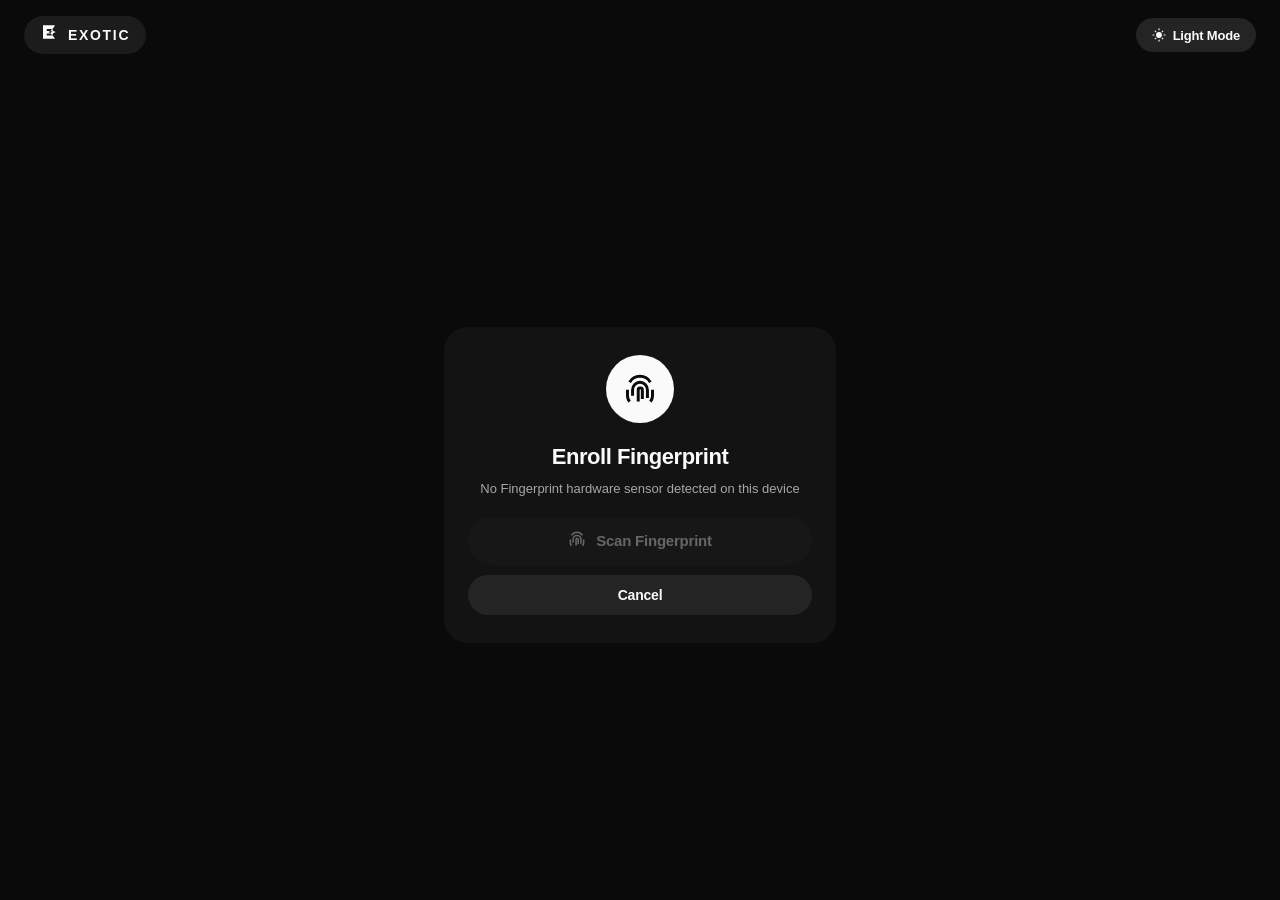
==== commit 70ea26ce: "Set Monochrome as default color mode across app, biometric bridge, and database" ====
--- a/biometric-scan.html
+++ b/biometric-scan.html
@@ -1,13 +1,13 @@
 <!DOCTYPE html>
-<html lang="en" data-theme="dark" data-color-mode="colored">
+<html lang="en" data-theme="dark" data-color-mode="monochrome">
 <head>
   <meta charset="UTF-8" />
   <meta name="viewport" content="width=device-width, initial-scale=1.0, maximum-scale=1.0, user-scalable=no" />
   <title>EXOTIC — Biometric Sensor</title>
-  <link id="app-favicon" rel="icon" type="image/svg+xml" href="favicon.svg?v=20261025c21" />
-  <link rel="shortcut icon" href="favicon.svg?v=20261025c21" />
-  <link rel="stylesheet" href="styles/tokens.css?v=20261025c21" />
-  <link rel="stylesheet" href="styles/components.css?v=20261025c21" />
+  <link id="app-favicon" rel="icon" type="image/svg+xml" href="favicon.svg?v=20261025c22" />
+  <link rel="shortcut icon" href="favicon.svg?v=20261025c22" />
+  <link rel="stylesheet" href="styles/tokens.css?v=20261025c22" />
+  <link rel="stylesheet" href="styles/components.css?v=20261025c22" />
   <style>
     body {
       min-height: 100vh;
@@ -142,9 +142,9 @@
     </div>
   </main>
 
-  <script src="src/core/icons.js?v=20261025c21"></script>
-  <script src="src/core/theme.js?v=20261025c21"></script>
-  <script src="src/core/biometricHardware.js?v=20261025c21"></script>
+  <script src="src/core/icons.js?v=20261025c22"></script>
+  <script src="src/core/theme.js?v=20261025c22"></script>
+  <script src="src/core/biometricHardware.js?v=20261025c22"></script>
   <script>
     (function () {
       const qs = new URLSearchParams(window.location.search);
@@ -156,14 +156,14 @@
       let activeChallenge = qs.get('challenge') || '';
       const credentialId = qs.get('credId') || '';
       let currentTheme = qs.get('theme') === 'light' ? 'light' : 'dark';
-      let currentColorMode = qs.get('colorMode') === 'monochrome' ? 'monochrome' : 'colored';
+      let currentColorMode = qs.get('colorMode') === 'colored' ? 'colored' : 'monochrome';
       try {
         const saved = JSON.parse(localStorage.getItem('exotic_save_state_v1') || '{}');
         if (!qs.has('theme') && saved?.settings?.theme === 'light') {
           currentTheme = 'light';
         }
-        if (!qs.has('colorMode') && saved?.settings?.colorMode === 'monochrome') {
-          currentColorMode = 'monochrome';
+        if (!qs.has('colorMode') && saved?.settings?.colorMode === 'colored') {
+          currentColorMode = 'colored';
         }
       } catch {
         // Ignore storage read error
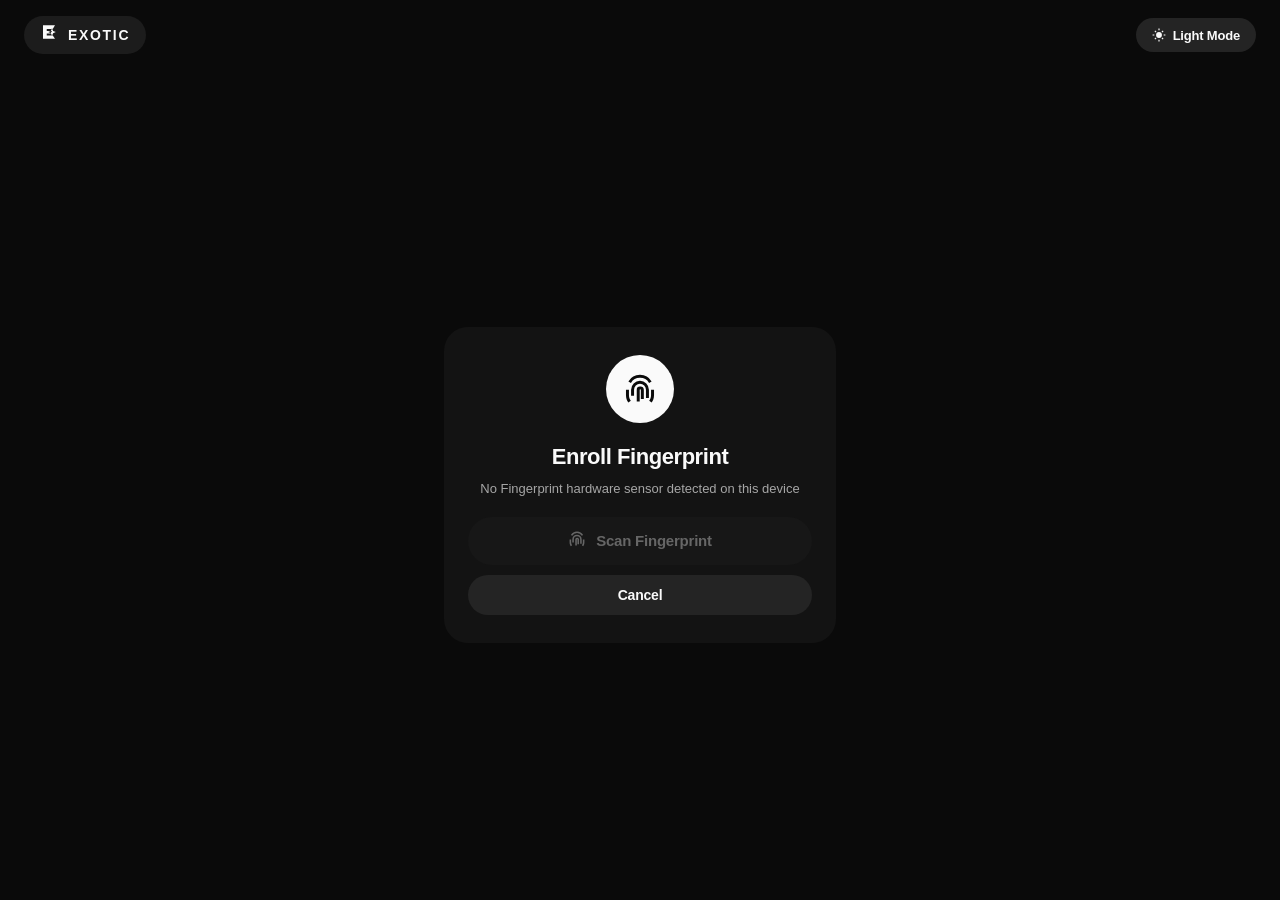
==== commit 54653d28: "Add Raycast-style instant Shop Command Searchbar with real-time item previews" ====
--- a/biometric-scan.html
+++ b/biometric-scan.html
@@ -4,10 +4,10 @@
   <meta charset="UTF-8" />
   <meta name="viewport" content="width=device-width, initial-scale=1.0, maximum-scale=1.0, user-scalable=no" />
   <title>EXOTIC — Biometric Sensor</title>
-  <link id="app-favicon" rel="icon" type="image/svg+xml" href="favicon.svg?v=20261025c22" />
-  <link rel="shortcut icon" href="favicon.svg?v=20261025c22" />
-  <link rel="stylesheet" href="styles/tokens.css?v=20261025c22" />
-  <link rel="stylesheet" href="styles/components.css?v=20261025c22" />
+  <link id="app-favicon" rel="icon" type="image/svg+xml" href="favicon.svg?v=20261025c24" />
+  <link rel="shortcut icon" href="favicon.svg?v=20261025c24" />
+  <link rel="stylesheet" href="styles/tokens.css?v=20261025c24" />
+  <link rel="stylesheet" href="styles/components.css?v=20261025c24" />
   <style>
     body {
       min-height: 100vh;
@@ -142,9 +142,9 @@
     </div>
   </main>
 
-  <script src="src/core/icons.js?v=20261025c22"></script>
-  <script src="src/core/theme.js?v=20261025c22"></script>
-  <script src="src/core/biometricHardware.js?v=20261025c22"></script>
+  <script src="src/core/icons.js?v=20261025c24"></script>
+  <script src="src/core/theme.js?v=20261025c24"></script>
+  <script src="src/core/biometricHardware.js?v=20261025c24"></script>
   <script>
     (function () {
       const qs = new URLSearchParams(window.location.search);
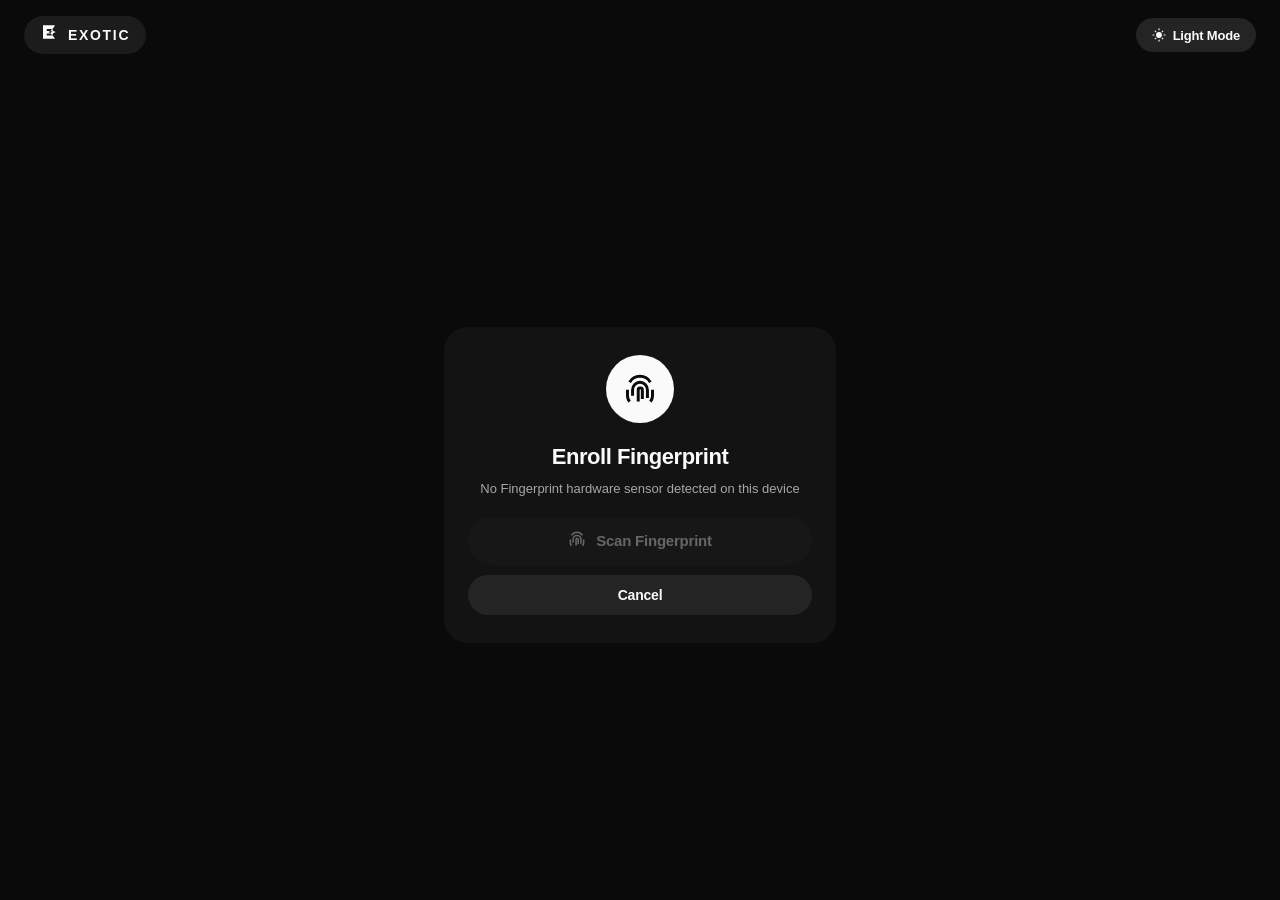
==== commit 13ce4f1b: "Add Scream playable character as Halloween Special" ====
--- a/biometric-scan.html
+++ b/biometric-scan.html
@@ -4,10 +4,10 @@
   <meta charset="UTF-8" />
   <meta name="viewport" content="width=device-width, initial-scale=1.0, maximum-scale=1.0, user-scalable=no" />
   <title>EXOTIC — Biometric Sensor</title>
-  <link id="app-favicon" rel="icon" type="image/svg+xml" href="favicon.svg?v=20261025c24" />
-  <link rel="shortcut icon" href="favicon.svg?v=20261025c24" />
-  <link rel="stylesheet" href="styles/tokens.css?v=20261025c24" />
-  <link rel="stylesheet" href="styles/components.css?v=20261025c24" />
+  <link id="app-favicon" rel="icon" type="image/svg+xml" href="favicon.svg?v=20261025c27" />
+  <link rel="shortcut icon" href="favicon.svg?v=20261025c27" />
+  <link rel="stylesheet" href="styles/tokens.css?v=20261025c27" />
+  <link rel="stylesheet" href="styles/components.css?v=20261025c27" />
   <style>
     body {
       min-height: 100vh;
@@ -142,9 +142,9 @@
     </div>
   </main>
 
-  <script src="src/core/icons.js?v=20261025c24"></script>
-  <script src="src/core/theme.js?v=20261025c24"></script>
-  <script src="src/core/biometricHardware.js?v=20261025c24"></script>
+  <script src="src/core/icons.js?v=20261025c27"></script>
+  <script src="src/core/theme.js?v=20261025c27"></script>
+  <script src="src/core/biometricHardware.js?v=20261025c27"></script>
   <script>
     (function () {
       const qs = new URLSearchParams(window.location.search);
--- a/styles/components.css
+++ b/styles/components.css
@@ -462,3 +462,9 @@
   color: #67e8f9;
 }
 
+[data-color-mode="colored"] [data-shop-card-id="char_scream"] [data-shop-tier],
+[data-color-mode="colored"] .ex-video-badge--halloween {
+  background-color: #ea580c;
+  color: #ffffff;
+}
+
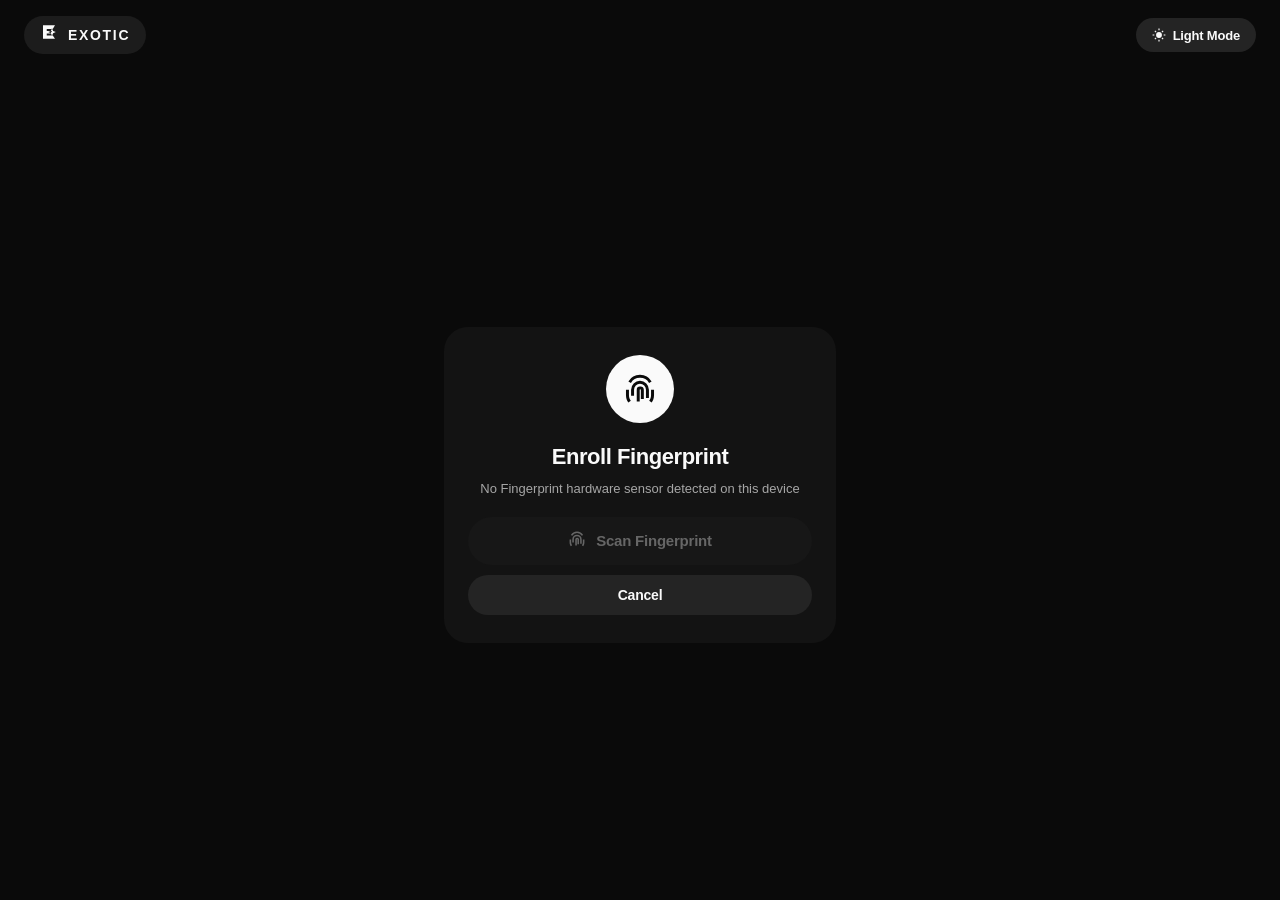
==== commit 9725f300: "Add volumetric 3D Mode across all stages, characters, Brawl arenas, previews, and UI with 2D default" ====
--- a/biometric-scan.html
+++ b/biometric-scan.html
@@ -1,13 +1,13 @@
 <!DOCTYPE html>
-<html lang="en" data-theme="dark" data-color-mode="monochrome">
+<html lang="en" data-theme="dark" data-color-mode="monochrome" data-dimension="2d">
 <head>
   <meta charset="UTF-8" />
   <meta name="viewport" content="width=device-width, initial-scale=1.0, maximum-scale=1.0, user-scalable=no" />
   <title>EXOTIC — Biometric Sensor</title>
-  <link id="app-favicon" rel="icon" type="image/svg+xml" href="favicon.svg?v=20261025c27" />
-  <link rel="shortcut icon" href="favicon.svg?v=20261025c27" />
-  <link rel="stylesheet" href="styles/tokens.css?v=20261025c27" />
-  <link rel="stylesheet" href="styles/components.css?v=20261025c27" />
+  <link id="app-favicon" rel="icon" type="image/svg+xml" href="favicon.svg?v=20261025c31" />
+  <link rel="shortcut icon" href="favicon.svg?v=20261025c31" />
+  <link rel="stylesheet" href="styles/tokens.css?v=20261025c31" />
+  <link rel="stylesheet" href="styles/components.css?v=20261025c31" />
   <style>
     body {
       min-height: 100vh;
@@ -142,9 +142,9 @@
     </div>
   </main>
 
-  <script src="src/core/icons.js?v=20261025c27"></script>
-  <script src="src/core/theme.js?v=20261025c27"></script>
-  <script src="src/core/biometricHardware.js?v=20261025c27"></script>
+  <script src="src/core/icons.js?v=20261025c30"></script>
+  <script src="src/core/theme.js?v=20261025c30"></script>
+  <script src="src/core/biometricHardware.js?v=20261025c30"></script>
   <script>
     (function () {
       const qs = new URLSearchParams(window.location.search);
--- a/styles/components.css
+++ b/styles/components.css
@@ -468,3 +468,65 @@
   color: #ffffff;
 }
 
+.ex-video-badge--brawl {
+  background-color: var(--pill-primary-bg);
+  color: var(--pill-primary-fg);
+}
+
+[data-color-mode="colored"] .ex-video-badge--brawl {
+  background-color: #e11d48;
+  color: #ffffff;
+}
+
+[data-color-mode="colored"] [data-icon="brawl"],
+[data-color-mode="colored"] [data-icon="sword"],
+[data-color-mode="colored"] [data-icon="fist"] {
+  color: #fb7185;
+}
+
+[data-color-mode="colored"] [data-icon="map"] {
+  color: #34d399;
+}
+
+[data-color-mode="colored"] .ex-pill-btn--primary [data-icon="brawl"],
+[data-color-mode="colored"] .ex-pill-btn--primary [data-icon="sword"],
+[data-color-mode="colored"] .ex-pill-btn--primary [data-icon="fist"],
+[data-color-mode="colored"] .ex-pill-btn--primary [data-icon="map"] {
+  color: #ffffff;
+}
+
+[data-color-mode="colored"] [data-icon="cube3d"],
+[data-color-mode="colored"] [data-icon="plane2d"] {
+  color: var(--accent-skill);
+}
+
+[data-color-mode="colored"] .ex-pill-btn--primary [data-icon="cube3d"],
+[data-color-mode="colored"] .ex-pill-btn--primary [data-icon="plane2d"] {
+  color: #ffffff;
+}
+
+/* ==========================================================================
+   3D Spatial UI Depth (Active ONLY when html[data-dimension="3d"])
+   Scoped to .ex-view.is-active so inactive views allocate zero 3D GPU layers.
+   Zero borders, zero outlines, zero box-shadows, zero gradients.
+   ========================================================================== */
+html[data-dimension="3d"] .ex-view.is-active .ex-video-card {
+  transform: perspective(940px) rotateX(3.6deg) rotateY(-2.4deg);
+  transition:
+    transform 220ms var(--ease-spring),
+    background-color 180ms var(--ease-snappy);
+}
+
+html[data-dimension="3d"] .ex-view.is-active .ex-video-card:hover {
+  transform: perspective(940px) rotateX(-2deg) rotateY(2.2deg) translateY(-5px) scale(1.015);
+}
+
+html[data-dimension="3d"] .ex-pill-btn:hover:not(:disabled) {
+  transform: perspective(520px) rotateX(6deg) translateY(-2px);
+}
+
+html[data-dimension="3d"] .ex-pill-btn:active:not(:disabled) {
+  transform: perspective(520px) rotateX(-4deg) translateY(1px) scale(0.96);
+}
+
+
